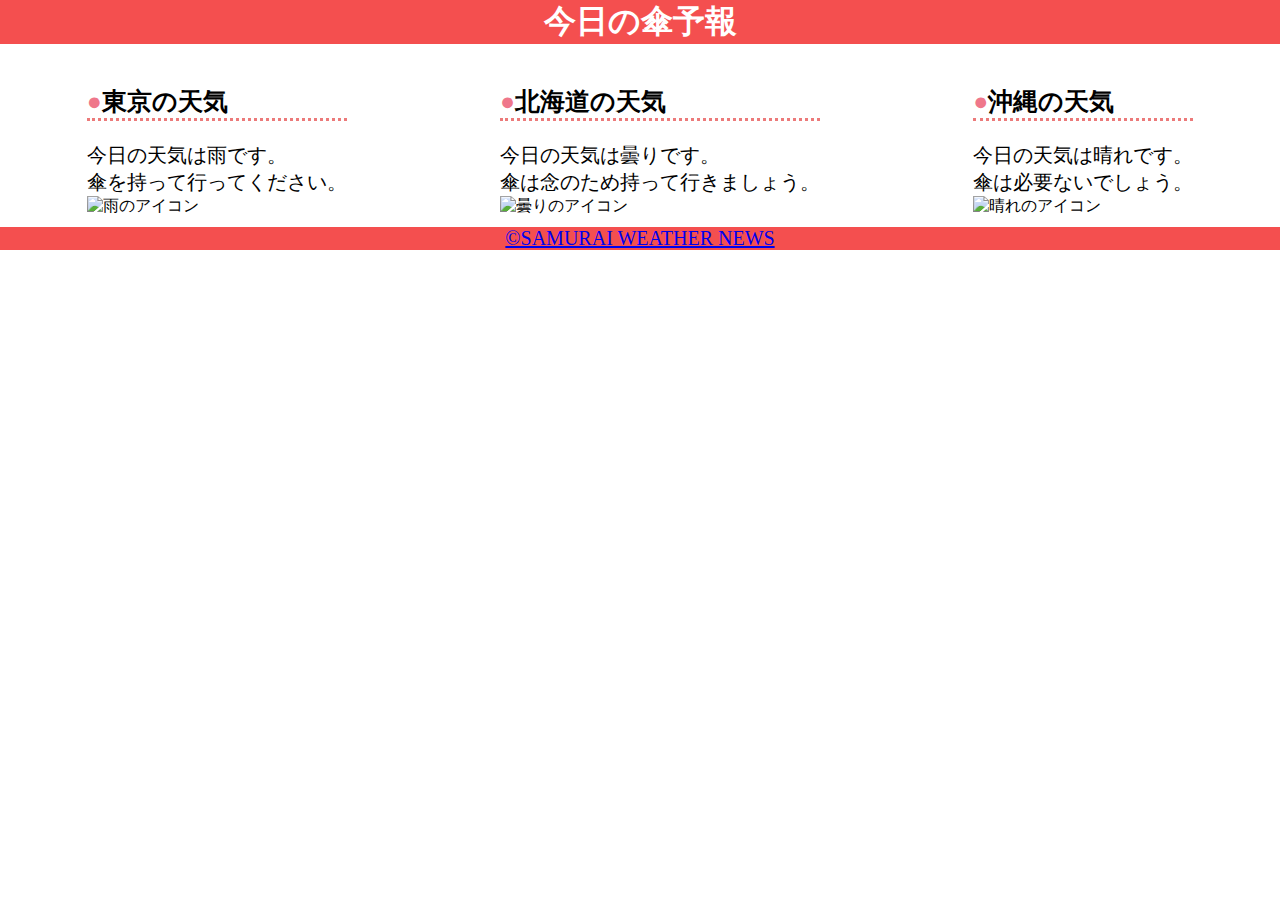
==== kadai_022/kadai_022.html @ 30d8664e "22章課題です。" ====
<!DOCTYPE html>
<html lang="en">
<head>
  <meta charset="UTF-8">
  <meta name="viewport" content="width=device-width, initial-scale=1.0">
  <title>Document</title>
  <link rel="stylesheet" href="style.css">
</head>
<body>
  <header><h1>今日の傘予報</h1></header>
  <main>
    <div id="parent">
      <div class="contents">
        <h2>東京の天気</h2>
        <p>今日の天気は雨です。</p>
        <p>傘を持って行ってください。</p>
        <img src="rainy.png" alt="雨のアイコン">
      </div>
      <div class="contents">
        <h2>北海道の天気</h2>
        <p>今日の天気は曇りです。</p>
        <p>傘は念のため持って行きましょう。</p>
        <img src="cloudy.png" alt="曇りのアイコン">
      </div>
      <div class="contents">
        <h2>沖縄の天気</h2>
        <p>今日の天気は晴れです。</p>
        <p>傘は必要ないでしょう。</p>
        <img src="sunny.png" alt="晴れのアイコン">
      </div>
    </div>
  </main>
  <footer>
    <a href="https://www.sejuku.net/corp/">
      &copy;SAMURAI WEATHER NEWS
    </a>
  </footer>
</body>
</html>
---- kadai_022/style.css ----
body,h1,p{
  margin: 0px;  
}
p,a{
  font-size: 20px;
}
header{
  margin-bottom: 20px;
  background-color: rgb(244, 79, 79);
  text-align: center;
}
h1{
  color: rgb(255, 255, 255);
}
main{
  margin: 10px;
}
#parent{
  display: flex;
  justify-content: space-around;
}
.content{
  border: 3px solid rgb(238, 204, 204);
  flex-basis: 25%;
  padding: 10px 15px;
  margin: 20px 0px;
  text-align: center;
}
h2{
  font-size: 25px;
  border-bottom: rgb(236, 122, 122) 3px dotted;
}
h2::before{
  content: "●";
  color: rgb(239, 119, 139);
}
#parent p:nth-of-type(2) ::first-letter{
  color: rgb(97, 206, 249);
  font-weight: bold;
}
.content img{
  margin: 10px 0px;
  width: 70%;
}
footer{
  background-color: rgb(244, 79, 79);
  text-align: center;
}
@media screen and (max-width: 768px) {
  div{
    display: block;
  }
  h2{font-size: 30px;
  }
  p{font-size: 25px;
  }
  #parent{
    display: flex;
  }
}
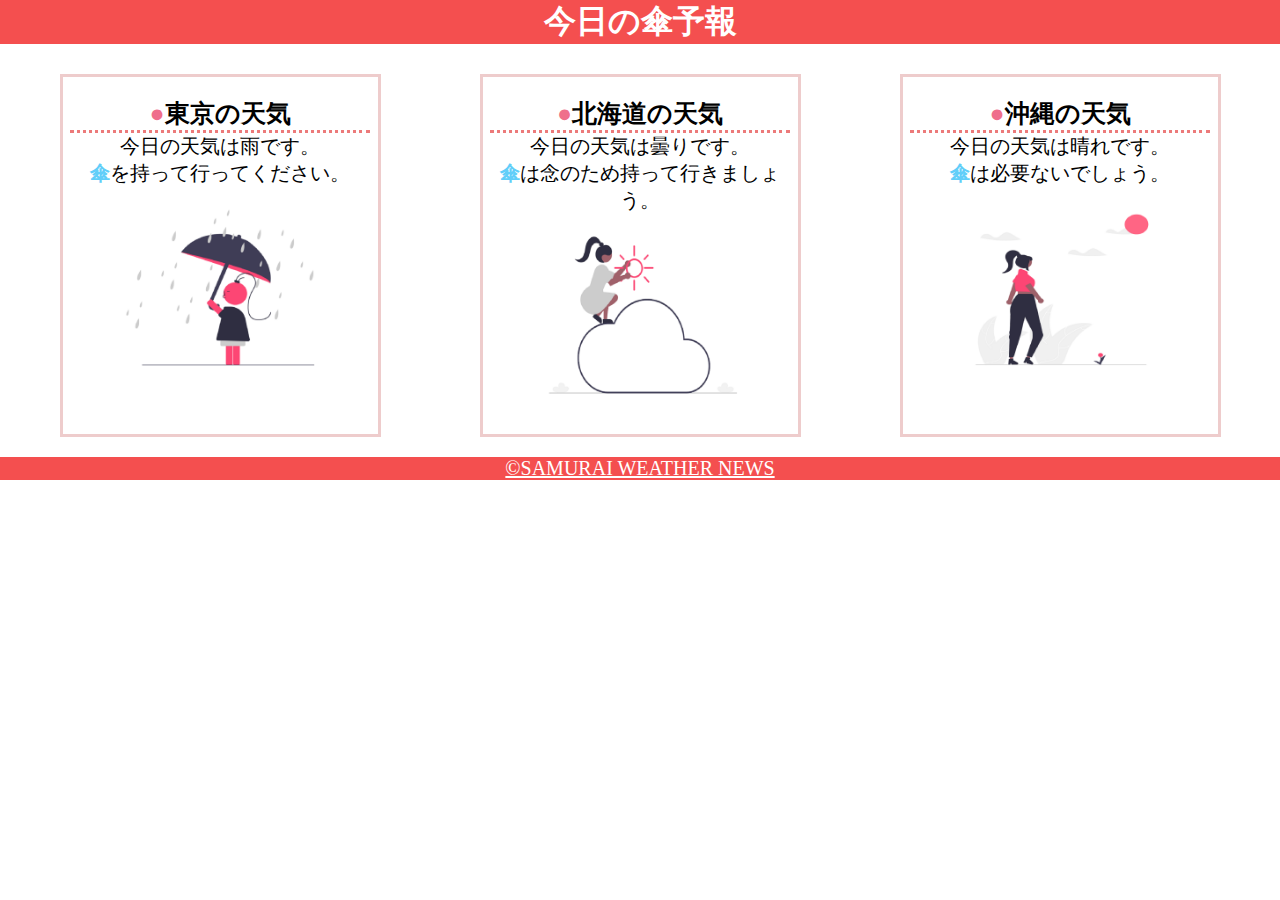
==== commit 33060dca: "22章課題です。" ====
--- a/kadai_022/kadai_022.html
+++ b/kadai_022/kadai_022.html
@@ -14,19 +14,19 @@
         <h2>東京の天気</h2>
         <p>今日の天気は雨です。</p>
         <p>傘を持って行ってください。</p>
-        <img src="rainy.png" alt="雨のアイコン">
+        <img src="rainy (1).png" alt="雨のアイコン">
       </div>
       <div class="contents">
-        <h2>北海道の天気</h2>
+        <h2>北海道の天気</h2>             
         <p>今日の天気は曇りです。</p>
         <p>傘は念のため持って行きましょう。</p>
-        <img src="cloudy.png" alt="曇りのアイコン">
+        <img src="cloudy (3).png" alt="曇りのアイコン">
       </div>
       <div class="contents">
         <h2>沖縄の天気</h2>
         <p>今日の天気は晴れです。</p>
         <p>傘は必要ないでしょう。</p>
-        <img src="sunny.png" alt="晴れのアイコン">
+        <img src="sunny (3).png" alt="晴れのアイコン">
       </div>
     </div>
   </main>
--- a/kadai_022/style.css
+++ b/kadai_022/style.css
@@ -1,64 +1,92 @@
-body,h1,p{
-  margin: 0px;  
-}
-p,a{
+@media screen and (min-width:768px) {
+
+ 
+ h1,p,body{
+  margin: 0;
+ }
+
+ p,a{
   font-size: 20px;
-}
-header{
+ }
+
+ header{
   margin-bottom: 20px;
   background-color: rgb(244, 79, 79);
   text-align: center;
-}
-h1{
+ }
+
+ h1{
   color: rgb(255, 255, 255);
-}
-main{
+ }
+
+ main{
   margin: 10px;
-}
-#parent{
+ }
+
+ #parent{
   display: flex;
-  justify-content: space-around;
-}
-.content{
-  border: 3px solid rgb(238, 204, 204);
-  flex-basis: 25%;
-  padding: 10px 15px;
-  margin: 20px 0px;
-  text-align: center;
-}
-h2{
+  justify-content: space-around                ;
+ }
+
+ .contents{                   
+   border: solid 3px rgb(238, 204, 204);
+   flex-basis: 25%;
+   margin: 10px 15px;
+   padding: 20px 0;
+   align-items: center;
+   text-align: center;
+  }                  
+
+  h2::before{
+  content: "●";
+  color: rgb(239, 111, 139);
+ }
+
+ h2{
   font-size: 25px;
-  border-bottom: rgb(236, 122, 122) 3px dotted;
-}
-h2::before{
-  content: "●";
-  color: rgb(239, 119, 139);
-}
-#parent p:nth-of-type(2) ::first-letter{
-  color: rgb(97, 206, 249);
-  font-weight: bold;
-}
-.content img{
-  margin: 10px 0px;
+  border-bottom: dotted 3px rgb(236, 122, 122);
+  width: 300px;
+  margin: 0 auto;
+ }
+
+ div p:nth-child(3)::first-letter {
+ font-weight: bold;
+ color: rgb(97, 206, 249);
+ }
+
+ img{
+  margin: 10px 0;
   width: 70%;
-}
-footer{
+ }
+
+ footer{
   background-color: rgb(244, 79, 79);
   text-align: center;
-}
-@media screen and (max-width: 768px) {
-  div{
-    display: block;
-  }
-  h2{font-size: 30px;
-  }
-  p{font-size: 25px;
-  }
-  #parent{
-    display: flex;
-  }
+ }
+ 
+ a{
+  color: rgb(255, 255, 255);
+ }
+
+ a:visited{
+  color: rgb(193, 234, 254);
+ }
+
+ a:hover{
+  color: rgb(245, 178, 168);
+ }
 }
 
+@media screen and(max-width768px) {
+  h2{
+    font-size: 30px;
+  }
 
-
-
+  p{
+    font-size: 25px;
+  }
+  
+  #parent{
+    flex-direction: column;
+  }
+} 